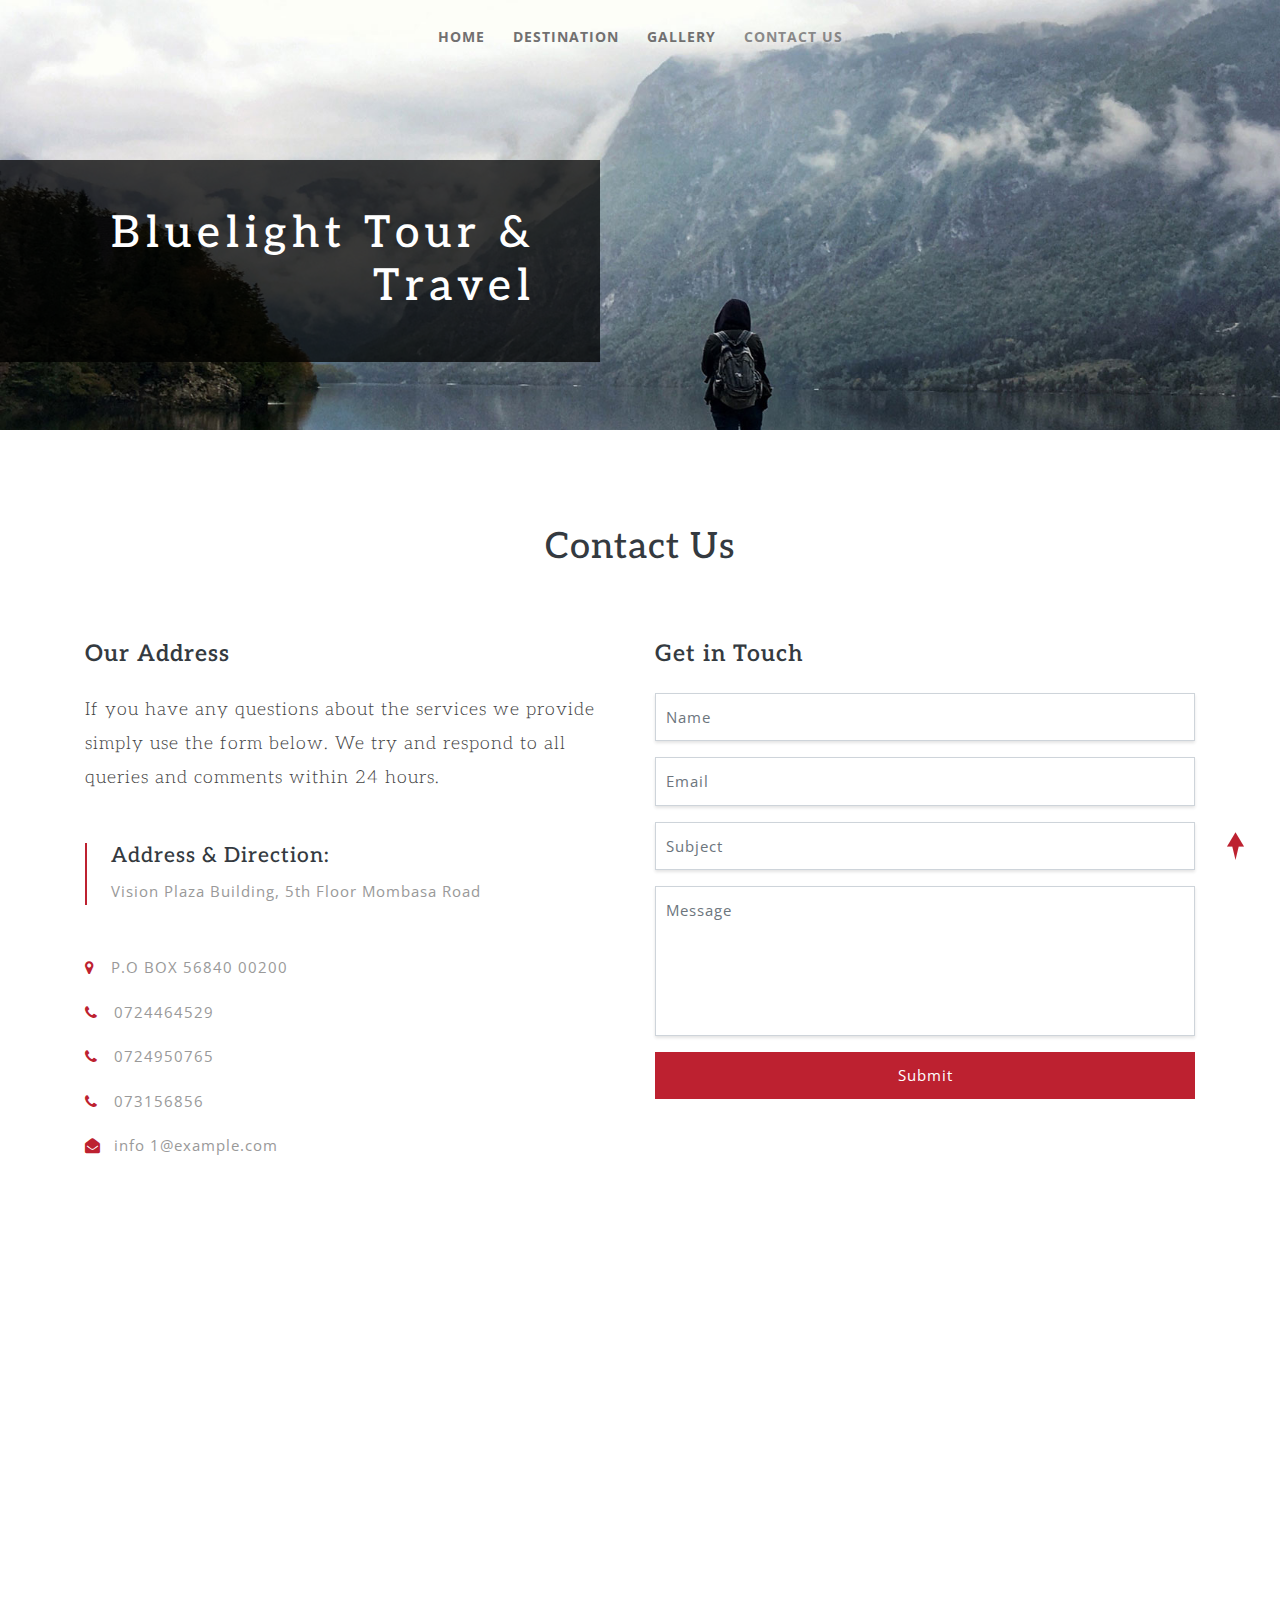
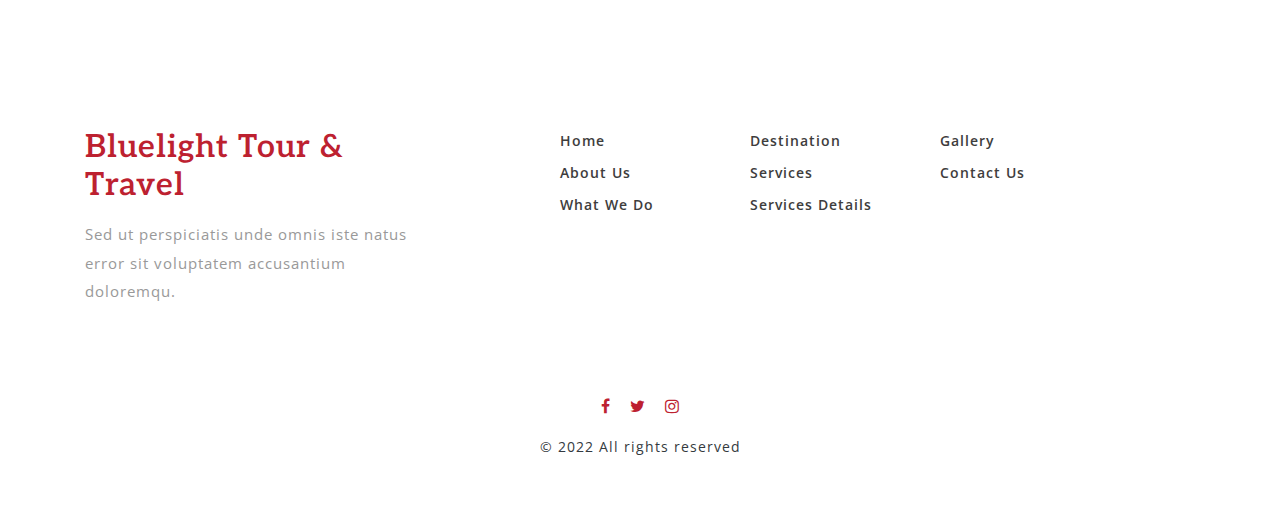
==== contact.html @ c39a5b87 "initial commit" ====
<!DOCTYPE html>
<html lang="zxx">
  <head>
    <title>Contact Us</title>
    <!-- Meta tag Keywords -->
    <meta name="viewport" content="width=device-width, initial-scale=1" />
    <meta charset="UTF-8" />
    <meta
      name="keywords"
      content="Wander Responsive web template, Bootstrap Web Templates, Flat Web Templates, Android Compatible web template, Smartphone Compatible web template, free webdesigns for Nokia, Samsung, LG, SonyEricsson, Motorola web design"
    />
    <script>
      addEventListener(
        "load",
        function () {
          setTimeout(hideURLbar, 0);
        },
        false
      );

      function hideURLbar() {
        window.scrollTo(0, 1);
      }
    </script>
    <!--// Meta tag Keywords -->

    <!-- Custom-Files -->
    <link rel="stylesheet" href="css/bootstrap.css" />
    <!-- Bootstrap-Core-CSS -->
    <link rel="stylesheet" href="css/style.css" type="text/css" media="all" />
    <!-- Style-CSS -->
    <link href="css/font-awesome.min.css" rel="stylesheet" />
    <!-- Font-Awesome-Icons-CSS -->
    <!-- //Custom-Files -->

    <!-- Web-Fonts -->
    <link
      href="//fonts.googleapis.com/css?family=Aleo:300,300i,400,400i,700,700i&amp;subset=latin-ext"
      rel="stylesheet"
    />
    <link
      href="//fonts.googleapis.com/css?family=Open+Sans:300,300i,400,400i,600,600i,700,700i,800,800i&amp;subset=cyrillic,cyrillic-ext,greek,greek-ext,latin-ext,vietnamese"
      rel="stylesheet"
    />
    <!-- //Web-Fonts -->
  </head>

  <body>
    <!-- home -->
    <div id="home">
      <!-- banner -->
      <div class="banner_w3lspvt-4">
        <!-- nav -->
        <div class="nav_w3ls pt-4 pb-3 text-center">
          <nav>
            <label for="drop" class="toggle">Menu</label>
            <input type="checkbox" id="drop" />
            <ul class="menu">
              <li><a href="index.html">Home</a></li>
              <li><a href="index.html">Destination</a></li>
              <li><a href="gallery.html">Gallery</a></li>
              <li><a href="contact.html" class="active">Contact Us</a></li>
            </ul>
          </nav>
        </div>
        <!-- //nav -->
        <div class="banner-text-2 text-right">
          <div class="banner-bot-2">
            <h1>
              <a href="index.html" class="logo text-wh editContent"
                >Bluelight Tour & Travel</a
              >
            </h1>
          </div>
        </div>
      </div>
      <!-- //banner -->
    </div>
    <!-- //home -->

    <!-- contact -->
    <div class="contact-w3l py-5">
      <div class="container py-xl-5 py-lg-3">
        <div class="text-center mb-sm-5 mb-4 pb-lg-4">
          <h3 class="tittle text-bl let">Contact Us</h3>
        </div>
        <div class="row">
          <div class="col-lg-6 contact-w3pvt-mobiits-w3layouts">
            <h4 class="contact-title text-bl mb-4">Our Address</h4>
            <h5 class="font-weight-light text-bl">
              If you have any questions about the services we provide simply use
              the form below. We try and respond to all queries and comments
              within 24 hours.
            </h5>
            <div class="midd-contact my-xl-5 my-4 pl-4 border-left">
              <h6 class="text-bl mb-2">Address & Direction:</h6>
              <p>Vision Plaza Building, 5th Floor Mombasa Road</p>
            </div>
            <p class="para-w3pvt-mobiits-w3layouts">
              <span class="fa fa-map-marker pr-3"></span>P.O BOX 56840 00200
            </p>
            <p class="para-w3pvt-mobiits-w3layouts my-sm-3 my-2">
              <span class="fa fa-phone pr-3"></span>0724464529
            </p>
            <p class="para-w3pvt-mobiits-w3layouts my-sm-3 my-2">
              <span class="fa fa-phone pr-3"></span>0724950765
            </p>
            <p class="para-w3pvt-mobiits-w3layouts my-sm-3 my-2">
              <span class="fa fa-phone pr-3"></span>073156856
            </p>
            <p class="para-w3pvt-mobiits-w3layouts">
              <span class="fa fa-envelope-open pr-2"></span>
              <a href="mailto:mail@example.com">info 1@example.com</a>
            </p>
          </div>
          <div class="col-lg-6 regstr-r-w3-w3pvt-mobiits mt-lg-0 mt-5">
            <h4 class="contact-title text-bl mb-4">Get in Touch</h4>
            <div class="form-bg-w3ls">
              <form action="#" method="post">
                <div class="form-group">
                  <input
                    type="text"
                    name="Name"
                    class="form-control"
                    placeholder="Name"
                    required=""
                  />
                </div>
                <div class="form-group">
                  <input
                    type="email"
                    name="Email"
                    class="form-control"
                    placeholder="Email"
                    required=""
                  />
                </div>
                <div class="form-group">
                  <input
                    type="text"
                    name="Subject"
                    class="form-control"
                    placeholder="Subject"
                    required=""
                  />
                </div>
                <div class="form-group">
                  <textarea
                    name="Message"
                    class="form-control"
                    placeholder="Message"
                    required=""
                  ></textarea>
                </div>
                <button type="submit" class="btn button-w3layouts">
                  Submit
                </button>
              </form>
            </div>
          </div>
        </div>
      </div>
    </div>
    <!-- //contact -->
    <!-- map -->
    <div class="map">
      <iframe
        src="https://www.google.com/maps/place/Vision+Plaza/@-1.2541625,36.807993,12z/data=!4m19!1m13!4m12!1m4!2m2!1d36.9433582!2d-1.176942!4e1!1m6!1m2!1s0x182f1194a5eb834f:0x6d44542ced54bca2!2svision+plaza+mombasa+road+iframe!2m2!1d36.8513467!2d-1.3253664!3m4!1s0x182f1194a5eb834f:0x6d44542ced54bca2!8m2!3d-1.3253664!4d36.8513467"
        allowfullscreen
      ></iframe>
    </div>
    <!-- //map -->

    <!-- footer -->
    <footer class="py-4">
      <div class="container py-xl-5 py-3">
        <div class="row">
          <div class="col-lg-4 col-sm-6 col-8 footer-grid">
            <h2 class="mb-3">
              <a class="logo-footer tm-clr let" href="index.html"
                >Bluelight Tour & Travel</a
              >
            </h2>
            <p>
              Sed ut perspiciatis unde omnis iste natus error sit voluptatem
              accusantium doloremqu.
            </p>
          </div>
          <div
            class="offset-lg-1 col-lg-2 col-sm-6 col-4 footer-grid mt-lg-0 mt-4"
          >
            <ul class="list-unstyled">
              <li>
                <a href="index.html">Home</a>
              </li>
              <li class="my-2">
                <a href="index.html">About Us</a>
              </li>
              <li>
                <a href="index.html">What We Do</a>
              </li>
            </ul>
          </div>
          <div class="col-lg-2 col-6 footer-grid mt-lg-0 mt-4">
            <ul class="list-unstyled">
              <li>
                <a href="index.html">Destination</a>
              </li>
              <li class="my-2">
                <a href="index.html">Services</a>
              </li>
              <li>
                <a href="single.html">Services Details</a>
              </li>
            </ul>
          </div>
          <div class="col-lg-2 col-6 footer-grid mt-lg-0 mt-4">
            <ul class="list-unstyled">
              <li>
                <a href="gallery.html">Gallery</a>
              </li>
              <li class="my-2">
                <a href="contact.html">Contact Us</a>
              </li>
            </ul>
          </div>
        </div>
      </div>
    </footer>
    <!-- //footer -->
    <!-- footer social icons -->
    <div class="social-icons-footer text-center my-3">
      <ul class="list-unstyled">
        <li>
          <a href="#">
            <span class="fa fa-facebook"></span>
          </a>
        </li>
        <li>
          <a href="#">
            <span class="fa fa-twitter"></span>
          </a>
        </li>
        <!-- <li>
          <a href="#">
            <span class="fa fa-google-plus"></span>
          </a>
        </li> -->
        <li>
          <a href="#">
            <span class="fa fa-instagram"></span>
          </a>
        </li>
      </ul>
    </div>
    <!-- //footer social icons -->
    <!-- copyright -->
    <div class="copy_right mb-5">
      <p class="text-center text-bl let">© 2022 All rights reserved</p>
    </div>
    <!-- //copyright -->

    <!-- move top icon -->
    <a href="#home" class="move-top text-center"></a>
    <!-- //move top icon -->
  </body>
</html>
---- css/style.css ----
/*--
Author: W3layouts
Author URL: http://w3layouts.com
License: Creative Commons Attribution 3.0 Unported
License URL: http://creativecommons.org/licenses/by/3.0/
--*/
/* Reset Code */
body {
  padding: 0;
  margin: 0;
  background: #fff;
  font-family: "Open Sans", sans-serif;
}

body a,
body button,
.btn {
  -webkit-transition: 0.5s all;
  -moz-transition: 0.5s all;
  -o-transition: 0.5s all;
  -ms-transition: 0.5s all;
  transition: 0.5s all;
  text-decoration: none;
}

body a:hover,
body button:hover,
.btn:hover {
  opacity: 0.8;
  text-decoration: none;
  -webkit-transition: 0.5s all;
  -moz-transition: 0.5s all;
  -o-transition: 0.5s all;
  -ms-transition: 0.5s all;
  transition: 0.5s all;
}

html {
  scroll-behavior: smooth;
}

body a:focus,
a:hover {
  text-decoration: none;
}

h1,
h2,
h3,
h4,
h5,
h6 {
  margin: 0;
  padding: 0;
  font-family: "Aleo", serif;
}

p {
  margin: 0;
  padding: 0;
  font-size: 15px;
  letter-spacing: 1px;
  line-height: 1.9;
  color: #999;
  font-family: "Open Sans", sans-serif;
}

ul,
ol {
  margin: 0;
  padding: 0;
}

a:focus,
a:hover {
  text-decoration: none;
  outline: none;
}

/* //Reset Code */

/* colors code */
.text-bl {
  color: #343a40;
}

.text-wh {
  color: #fff;
}

.text-li {
  color: #f8f9fa;
}

.let {
  letter-spacing: 1px;
}

.tm-clr {
  color: #bd2130;
}

.bg-li {
  background: #f3f3f3;
}

/* //colors code */

/* bottom-to-top */
a.move-top {
  width: 34px;
  height: 34px;
  background: url(../images/move-top.png) no-repeat;
  display: inline-block;
  position: fixed;
  bottom: 4%;
  right: 2%;
  z-index: 0;
}

/* //bottom-to-top */

/* navigation */
/* CSS Document */
.toggle-2,
.toggle,
[id^="drop"] {
  display: none;
}

/* Giving a background-color to the nav container. */
nav {
  margin: 0;
  padding: 0;
}

/* Since we'll have the "ul li" "float:left"
 * we need to add a clear after the container. */

nav:after {
  content: "";
  display: table;
  clear: both;
}

/* Removing padding, margin and "list-style" from the "ul",
 * and adding "position:reltive" */
nav ul {
  padding: 0;
  margin: 0;
  list-style: none;
  position: relative;
}

/* Positioning the navigation items inline */
nav ul li {
  margin: 0px;
  display: inline-block;
}

/* Styling the links */
nav a {
  color: #717070;
  font-size: 14px;
  letter-spacing: 1px;
  display: inline-block;
  margin: 0 12px;
  font-weight: 700;
  text-transform: uppercase;
}

nav a:hover {
  color: #717070;
  opacity: 0.8;
}

nav ul li ul li a:hover {
  color: #000;
  background: #f8f9fa;
  -webkit-transition: 0.5s all;
  -moz-transition: 0.5s all;
  -o-transition: 0.5s all;
  -ms-transition: 0.5s all;
  transition: 0.5s all;
}

/* Background color change on Hover */

.menu li a.active {
  opacity: 0.8;
}

/* Hide Dropdowns by Default
 * and giving it a position of absolute */
nav ul ul {
  display: none;
  position: absolute;
  top: 25px;
  background: #333;
  padding: 10px;
  -webkit-border-radius: 4px;
  -o-border-radius: 4px;
  -ms-border-radius: 4px;
  -moz-border-radius: 4px;
  border-radius: 4px;
  z-index: 9;
  left: 46%;
  /* has to be the same number as the "line-height" of "nav a" */
}

/* Display Dropdowns on Hover */
nav ul li:hover > ul {
  display: inherit;
}

/* Fisrt Tier Dropdown */
nav ul ul li {
  width: 170px;
  float: none;
  display: list-item;
  position: relative;
  -webkit-border-radius: 4px;
  -o-border-radius: 4px;
  -ms-border-radius: 4px;
  -moz-border-radius: 4px;
  border-radius: 4px;
  -webkit-transition: 0.5s all;
  -moz-transition: 0.5s all;
  -o-transition: 0.5s all;
  -ms-transition: 0.5s all;
  transition: 0.5s all;
}

nav ul ul li:nth-child(4) {
  margin-bottom: 5px;
}

nav ul ul li a {
  color: #fff;
  padding: 4px 10px;
  display: block;
  font-size: 12px;
  margin: 0;
  margin-bottom: 10px;
}

/* Second, Third and more Tiers	
 * We move the 2nd and 3rd etc tier dropdowns to the left
 * by the amount of the width of the first tier.
*/
nav ul ul ul li {
  position: relative;
  top: -60px;
  /* has to be the same number as the "width" of "nav ul ul li" */
  left: 170px;
}

/* Change ' +' in order to change the Dropdown symbol */
li > a:only-child:after {
  content: "";
}

/* Media Queries
--------------------------------------------- */
@media (max-width: 991px) {
  nav a {
    font-size: 14px;
  }
}

@media all and (max-width: 736px) {
  nav {
    margin: 0;
  }

  /* Hide the navigation menu by default */
  /* Also hide the  */
  .toggle + a,
  .menu {
    display: none;
  }

  /* Stylinf the toggle lable */
  .toggle {
    display: block;
    padding: 8px 14px;
    font-size: 15px;
    text-decoration: none;
    border: none;
    background-color: #fff;
    color: #000;
    -webkit-border-radius: 4px;
    -o-border-radius: 4px;
    -ms-border-radius: 4px;
    -moz-border-radius: 4px;
    border-radius: 4px;
    letter-spacing: 1px;
    cursor: pointer;
    -webkit-transition: 0.5s all;
    -moz-transition: 0.5s all;
    -o-transition: 0.5s all;
    -ms-transition: 0.5s all;
    transition: 0.5s all;
    max-width: 80px;
    margin: 0 auto 1em;
  }

  .menu .toggle {
    float: none;
    text-align: center;
    margin: auto;
    max-width: 120px;
    padding: 5px;
    font-weight: normal;
    font-size: 14px;
    letter-spacing: 1px;
    text-transform: uppercase;
    font-weight: 700;
  }

  /* Display Dropdown when clicked on Parent Lable */
  [id^="drop"]:checked + ul {
    display: block;
    background: #fff;
    padding: 15px 0;
    text-align: center;
    width: 100%;
  }

  /* Change menu item's width to 100% */
  nav ul li {
    width: 100%;
    padding: 5px 0;
  }

  nav ul ul .toggle,
  nav ul ul a {
    padding: 0 40px;
  }

  nav ul ul ul a {
    padding: 0 80px;
  }

  nav a:hover,
  nav ul ul ul a {
    background-color: transparent;
  }

  nav ul li ul li .toggle,
  nav ul ul a,
  nav ul ul ul a {
    padding: 14px 20px;
    color: #fff;
    font-size: 17px;
  }

  /* 
    nav ul li ul li .toggle,
    nav ul ul a {
        background-color: #212121;
    } */

  /* Hide Dropdowns by Default */
  nav ul ul {
    float: none;
    position: static;
    color: #fff;
    /* has to be the same number as the "line-height" of "nav a" */
  }

  /* Hide menus on hover */
  nav ul ul li:hover > ul,
  nav ul li:hover > ul {
    display: none;
  }

  /* Fisrt Tier Dropdown */
  nav ul ul li {
    display: block;
    width: 100%;
    padding: 0;
  }

  nav ul ul ul li {
    position: static;
    /* has to be the same number as the "width" of "nav ul ul li" */
  }

  nav a {
    color: #000;
    font-size: 14px;
    padding: 0;
    margin: 0;
  }

  nav ul ul li a {
    color: #000;
  }

  nav ul ul li a {
    font-size: 13px;
    text-align: center;
  }
}

@media all and (max-width: 440px) {
  .toggle {
    padding: 7px 12px;
    font-size: 14px;
  }
}

@media all and (max-width: 375px) {
  nav a,
  .menu .toggle {
    font-size: 13px;
  }
}

/* //navigation */

/* banner */
.banner_w3lspvt {
  background: url(../images/bkgrnd.jpg) no-repeat center;
  -webkit-background-size: cover;
  -moz-background-size: cover;
  -o-background-size: cover;
  -ms-background-size: cover;
  background-size: cover;
  min-height: 850px;
  position: relative;
  z-index: 1;
}

.banner-text {
  padding: 10em 0 1em;
}

.banner-bot {
  background: rgba(0, 0, 0, 0.75);
  padding: 3em 4em;
  max-width: 600px;
}

.banner-bot p {
  border-color: rgba(255, 255, 255, 0.39) !important;
}

a.logo {
  font-size: 48px;
  letter-spacing: 6px;
}

.banner-text.text-center p {
  font-size: 16px;
  font-weight: 100;
}

/* social icons */
.social-icons ul li {
  display: inline-block;
}

.social-icons ul li a span {
  color: #eee;
  margin: 0 10px;
  font-size: 15px;
}

/* //social icons */
.button-style {
  padding: 14px 34px;
  color: #fff;
  font-size: 14px;
  text-transform: uppercase;
  letter-spacing: 3px;
  -webkit-border-radius: 10px;
  -o-border-radius: 10px;
  -ms-border-radius: 10px;
  -moz-border-radius: 10px;
  border-radius: 10px;
  border-color: rgba(238, 238, 238, 0.23);
  margin-top: 3em;
}

.button-style:hover,
a.logo:hover {
  color: #fff;
}

/* //banner */

/* places */
.title-bg {
  background: url(../images/hm.jpg) no-repeat center fixed;
  -webkit-background-size: cover;
  -moz-background-size: cover;
  -o-background-size: cover;
  -ms-background-size: cover;
  background-size: cover;
}

h3.tittle {
  font-size: 36px;
}

.title-bg p {
  max-width: 700px;
  font-size: 13px;
}

.grids-tem-one {
  border: 1px solid #bbbaba;
  padding: 20px;
}

/* //places */

/* middle section */
.w3ls-middle {
  background: url(../images/bg1.jpg) no-repeat top;
  background-size: cover;
  -webkit-background-size: cover;
  -moz-background-size: cover;
  -o-background-size: cover;
  -ms-background-size: cover;
}

h3.w3pvt-web-title {
  font-weight: bold;
  font-size: 46px;
  color: #fff;
  letter-spacing: 2px;
}

span.w3-line {
  font-size: 35px;
  color: rgba(255, 255, 255, 0.35);
  font-weight: 800;
  letter-spacing: 2px;
}

p.text-botm-mid {
  color: #e0dfdf;
  max-width: 800px;
  margin: 0 auto;
}

.button-style-2 {
  padding: 14px 24px;
  border: none;
  color: #332929;
  font-size: 14px;
  text-transform: uppercase;
  letter-spacing: 1px;
  background: #fff;
  font-weight: 600;
  -webkit-border-radius: 4px;
  -o-border-radius: 4px;
  -ms-border-radius: 4px;
  -moz-border-radius: 4px;
  border-radius: 4px;
}

.button-style-2:hover {
  -webkit-transform: translateY(10px);
  -ms-transform: translateY(10px);
  -o-transform: translateY(10px);
  -ms-transform: translateY(10px);
  transform: translateY(10px);
}

/* //middle section */

/* footer */
a.logo-footer {
  font-size: 32px;
  font-weight: 600;
}

a.logo-footer:hover {
  color: #bd2130;
}

.footer-grid ul li a {
  color: #3e3d3d;
  font-size: 14px;
  letter-spacing: 1px;
  font-weight: 600;
}

.footer-grid ul li a:hover {
  letter-spacing: 2px;
}

/* social icons */
.social-icons-footer ul li {
  display: inline-block;
}

.social-icons-footer ul li a span {
  color: #bd2130;
  margin: 0 8px;
  font-size: 16px;
}

/* //social icons */
/* //footer */

/* copyright */
.copy_right p a {
  color: #bd2130;
  font-weight: bold;
  letter-spacing: 2px;
}

.copy_right p {
  font-size: 14px;
}

/* //copyright */

/* about */
.about h3 {
  font-size: 26px;
  font-weight: 600;
}

a.button-style-3 {
  border: 1px solid rgba(51, 51, 51, 0.3);
  -webkit-border-radius: 0px;
  -o-border-radius: 0px;
  -ms-border-radius: 0px;
  -moz-border-radius: 0px;
  border-radius: 0px;
  padding: 13px 22px;
  color: #333;
  font-size: 13px;
  letter-spacing: 1px;
  font-weight: 600;
  margin-top: 3em;
}

/* //about */

/* what */
.welcome-grid h4 {
  font-size: 23px;
  color: #424141;
  letter-spacing: 1px;
  text-transform: capitalize;
}

.welcome-grid span {
  color: #bd2130;
  font-size: 34px;
}

/* //what */

/* blog */
.news-grids h4 {
  font-size: 23px;
  color: #bd2130;
  letter-spacing: 1px;
}

.button-style-4 {
  padding: 12px 40px;
  color: #fff;
  font-weight: 700;
  letter-spacing: 3px;
  font-size: 14px;
  background: #bd2130;
  border: none;
  text-transform: uppercase;
  -webkit-border-radius: 4px;
  -o-border-radius: 4px;
  -ms-border-radius: 4px;
  -moz-border-radius: 4px;
  border-radius: 4px;
}

.button-style-4:hover {
  color: #fff;
}

.newsgrid img {
  border: solid #f1f1f1;
  border-width: 10px;
  -webkit-box-shadow: 0 20px 70px -20px rgba(0, 0, 0, 0.34);
  -moz-box-shadow: 0 20px 70px -20px rgba(0, 0, 0, 0.34);
  box-shadow: 0 20px 70px -20px rgba(0, 0, 0, 0.34);
}

/* //blog */

/* blog details */
.banner_w3lspvt-2 {
  background: url(../images/gh.jpg) no-repeat top;
  -webkit-background-size: cover;
  -moz-background-size: cover;
  -o-background-size: cover;
  -ms-background-size: cover;
  background-size: cover;
  min-height: 600px;
}

.banner-text-2 {
  padding: 10em 0 1em;
}

.banner-bot-2 {
  background: rgba(0, 0, 0, 0.75);
  padding: 3em 4em;
  max-width: 600px;
}

/* //blog details */

/* gallery */
.banner_w3lspvt-3 {
  background: url(../images/nrb.jpg) no-repeat top;
  -webkit-background-size: cover;
  -moz-background-size: cover;
  -o-background-size: cover;
  -ms-background-size: cover;
  background-size: cover;
  min-height: 850px;
}

.gal-img img {
  -webkit-transition: 0.5s all;
  -moz-transition: 0.5s all;
  -o-transition: 0.5s all;
  -ms-transition: 0.5s all;
  transition: 0.5s all;
  padding: 10px;
}

.gal-img:hover.gal-img img {
  -webkit-box-shadow: 0 20px 40px -10px rgba(0, 0, 0, 0.3);
  -moz-box-shadow: 0 20px 40px -10px rgba(0, 0, 0, 0.3);
  box-shadow: 0 20px 40px -10px rgba(0, 0, 0, 0.3);
}

/* popup */
.pop-overlay {
  position: fixed;
  top: 0px;
  bottom: 0;
  left: 0;
  right: 0;
  background: rgba(0, 0, 0, 0.7);
  transition: opacity 0ms;
  visibility: hidden;
  opacity: 0;
  z-index: 999;
}

.pop-overlay:target {
  visibility: visible;
  opacity: 1;
}

.popup {
  background: #fff;
  -webkit-border-radius: 4px;
  -o-border-radius: 4px;
  -ms-border-radius: 4px;
  -moz-border-radius: 4px;
  border-radius: 4px;
  max-width: 550px;
  position: relative;
  margin: 8em auto;
  padding: 3em 2em 2em;
}

.popup .close {
  position: absolute;
  top: 5px;
  right: 15px;
  transition: all 200ms;
  font-size: 30px;
  font-weight: bold;
  text-decoration: none;
  color: #000;
}

.popup .close:hover {
  color: #f0546a;
}

/* //popup */
/* //gallery */

/* contact */
.banner_w3lspvt-4 {
  background: url(../images/b5.jpg) no-repeat top;
  -webkit-background-size: cover;
  -moz-background-size: cover;
  -o-background-size: cover;
  -ms-background-size: cover;
  background-size: cover;
  min-height: 600px;
}

.contact-w3pvt-mobiits-w3layouts h5 {
  color: #424242;
  font-size: 18px;
  letter-spacing: 1px;
  line-height: 1.9;
}

.midd-contact h6 {
  font-size: 21px;
  letter-spacing: 1px;
}

.midd-contact {
  border-left: 2px solid #bd2130 !important;
}

p.para-w3pvt-mobiits-w3layouts span {
  color: #bd2130;
}

p.para-w3pvt-mobiits-w3layouts a {
  color: #999;
}

p.para-w3pvt-mobiits-w3layouts a:hover,
.w3l-footer ul li a:hover,
p.copy-right-grids a:hover {
  color: #000;
}

h4.contact-title {
  letter-spacing: 1px;
  font-size: 23px;
  font-weight: 600;
}

.map iframe {
  outline: none;
  border: none;
  width: 100%;
  height: 400px;
  display: block;
}

.form-bg-w3ls input[type="text"],
.form-bg-w3ls input[type="email"],
.form-control,
.form-bg-w3ls textarea {
  padding: 12px 10px;
  -webkit-border-radius: 0;
  -o-border-radius: 0;
  -ms-border-radius: 0;
  -moz-border-radius: 0;
  border-radius: 0;
  letter-spacing: 1px;
  font-size: 15px;
  outline: none;
  -webkit-box-shadow: 0px 2px 3px 0px rgba(0, 0, 0, 0.11);
  -moz-box-shadow: 0px 2px 3px 0px rgba(0, 0, 0, 0.11);
  box-shadow: 0px 2px 3px 0px rgba(0, 0, 0, 0.11);
}

.form-bg-w3ls textarea {
  resize: none;
  height: 10em;
}

.form-bg-w3ls button {
  background: #bd2130;
  color: #fff;
  font-size: 15px;
  width: 100%;
  outline: none;
  border: none;
  letter-spacing: 1px;
  cursor: pointer;
  padding: 12px 0;
  -webkit-border-radius: 0px;
  -o-border-radius: 0px;
  -ms-border-radius: 0px;
  -moz-border-radius: 0px;
  border-radius: 0px;
}

/* //contact */

/* responsive */

@media (max-width: 1680px) {
}

@media (max-width: 1600px) {
}

@media (max-width: 1440px) {
  .banner_w3lspvt-2,
  .banner_w3lspvt-3,
  .banner_w3lspvt-4 {
    min-height: 430px;
  }

  .banner-text-2 {
    padding: 6em 0 1em;
  }
}

@media (max-width: 1366px) {
  a.logo {
    font-size: 44px;
  }

  .banner_w3lspvt {
    min-height: 790px;
  }

  .banner-text {
    padding: 7em 0 1em;
  }

  span.w3-line {
    font-size: 32px;
  }
}

@media (max-width: 1280px) {
  .button-style-4 {
    padding: 12px 30px;
    letter-spacing: 2px;
    font-size: 13px;
  }
}

@media (max-width: 1080px) {
  a.logo {
    font-size: 42px;
    letter-spacing: 4px;
  }

  .banner-bot p {
    font-size: 13px;
  }

  .banner_w3lspvt {
    min-height: 700px;
  }

  .banner-text {
    padding: 6em 0 1em;
  }

  .about h3 {
    font-size: 23px;
  }

  .banner-bot-2 {
    padding: 2em 4em;
  }

  .banner_w3lspvt-2,
  .banner_w3lspvt-3,
  .banner_w3lspvt-4 {
    min-height: 370px;
  }

  .banner-text-2 {
    padding: 5em 0 1em;
  }

  .map iframe {
    height: 340px;
  }

  .contact-w3pvt-mobiits-w3layouts h5 {
    font-size: 16px;
  }
}

@media (max-width: 1050px) {
}

@media (max-width: 1024px) {
  .right-cont h4 {
    font-size: 22px;
  }

  p {
    font-size: 14px;
  }

  h3.w3pvt-web-title {
    font-size: 38px;
  }
}

@media (max-width: 991px) {
  h3.tittle {
    font-size: 32px;
  }

  .right-cont {
    margin-top: 2em;
  }

  .welcome-grid h4 {
    font-size: 22px;
  }
}

@media (max-width: 900px) {
  a.logo {
    font-size: 40px;
  }

  .banner_w3lspvt {
    min-height: 650px;
  }

  .banner-text {
    padding: 5em 0 1em;
  }
}

@media (max-width: 800px) {
}

@media (max-width: 768px) {
}

@media (max-width: 736px) {
  a.logo {
    font-size: 38px;
    letter-spacing: 2px;
  }

  .banner-bot {
    padding: 2em 4em;
  }

  .banner-text {
    padding: 3em 0 1em;
  }

  .button-style {
    padding: 14px 30px;
    font-size: 13px;
  }

  .banner_w3lspvt {
    min-height: 600px;
  }

  .right-cont {
    margin-top: 0em;
  }

  .title-bg p {
    font-size: 12px;
    padding: 0 2em;
  }

  h3.tittle {
    font-size: 30px;
  }

  .banner_w3lspvt-2,
  .banner_w3lspvt-3,
  .banner_w3lspvt-4 {
    min-height: 300px;
  }

  .banner-text-2 {
    padding: 2em 0 1em;
  }

  .popup {
    margin: 6em auto;
  }
}

@media (max-width: 667px) {
  h3.w3pvt-web-title {
    font-size: 34px;
  }

  span.w3-line {
    font-size: 28px;
  }
}

@media (max-width: 640px) {
  .banner-text-2 {
    margin-right: 4em;
  }
}

@media (max-width: 600px) {
  .banner-bot {
    padding: 2em;
    margin-right: 3em;
  }

  .popup {
    margin: 6em 1em;
  }
}

@media (max-width: 568px) {
  a.logo-footer {
    font-size: 30px;
  }

  .map iframe {
    height: 300px;
  }
}

@media (max-width: 480px) {
  .banner_w3lspvt {
    min-height: 560px;
  }

  a.logo {
    font-size: 36px;
  }

  .banner-bot p {
    font-size: 12px;
  }

  .banner-text {
    padding: 2em 0 1em;
  }

  p {
    font-size: 13px;
  }

  .banner-bot-2 {
    padding: 2em 2em;
  }
}

@media (max-width: 440px) {
  .right-cont h4 {
    font-size: 20px;
    margin-bottom: 0.5em !important;
  }

  .button-style-2 {
    font-size: 13px;
  }
}

@media (max-width: 414px) {
  nav a,
  .menu .toggle {
    font-size: 13px;
  }

  .about h3 {
    font-size: 22px;
  }

  .right-cont {
    padding: 0;
  }

  h3.w3pvt-web-title {
    font-size: 30px;
  }

  span.w3-line {
    font-size: 26px;
  }

  a.logo-footer {
    font-size: 28px;
  }
}

@media (max-width: 384px) {
  .banner-bot {
    padding: 1.5em 1em;
    margin-right: 1em;
  }

  .right-cont h4 {
    font-size: 18px;
  }

  h3.tittle {
    font-size: 28px;
  }

  .title-bg p {
    font-size: 11px;
  }

  .footer-grid ul li a {
    font-size: 13px;
  }

  .copy_right p {
    font-size: 13px;
  }

  h4.contact-title {
    font-size: 21px;
  }

  .contact-w3pvt-mobiits-w3layouts h5 {
    font-size: 15px;
  }
}

@media (max-width: 375px) {
}

@media (max-width: 320px) {
  a.logo {
    font-size: 32px;
  }

  .banner-bot p {
    font-size: 11px;
    margin-top: 0.5em !important;
  }

  .button-style {
    padding: 13px 22px;
    font-size: 12px;
  }

  .banner_w3lspvt {
    min-height: 510px;
  }

  h3.tittle {
    font-size: 26px;
  }

  .title-bg p {
    font-size: 10px;
    padding: 0 1em;
  }

  .grids-img-left {
    -webkit-box-flex: 0;
    -ms-flex: 0 0 100%;
    flex: 0 0 100%;
    max-width: 100%;
    text-align: center;
  }

  .right-cont {
    -webkit-box-flex: 0;
    -ms-flex: 0 0 100%;
    flex: 0 0 100%;
    max-width: 100%;
    padding: 0 1em;
    margin-top: 1.5em;
  }

  span.w3-line {
    font-size: 24px;
  }

  h3.w3pvt-web-title {
    font-size: 24px;
  }

  .button-style-2 {
    font-size: 13px;
    padding: 13px 20px;
  }

  a.logo-footer {
    font-size: 26px;
  }

  .social-icons-footer ul li a span {
    font-size: 15px;
  }

  .footer-grid {
    -webkit-box-flex: 0;
    -ms-flex: 0 0 100%;
    flex: 0 0 100%;
    max-width: 100%;
  }

  .banner-bot-2 {
    padding: 1.5em 2em;
  }

  .banner_w3lspvt-2,
  .banner_w3lspvt-3,
  .banner_w3lspvt-4 {
    min-height: 260px;
  }

  .popup {
    padding: 2.5em 1em 1em;
  }

  .form-bg-w3ls input[type="text"],
  .form-bg-w3ls input[type="email"],
  .form-control,
  .form-bg-w3ls textarea {
    font-size: 13px;
  }
}

/* //responsive */
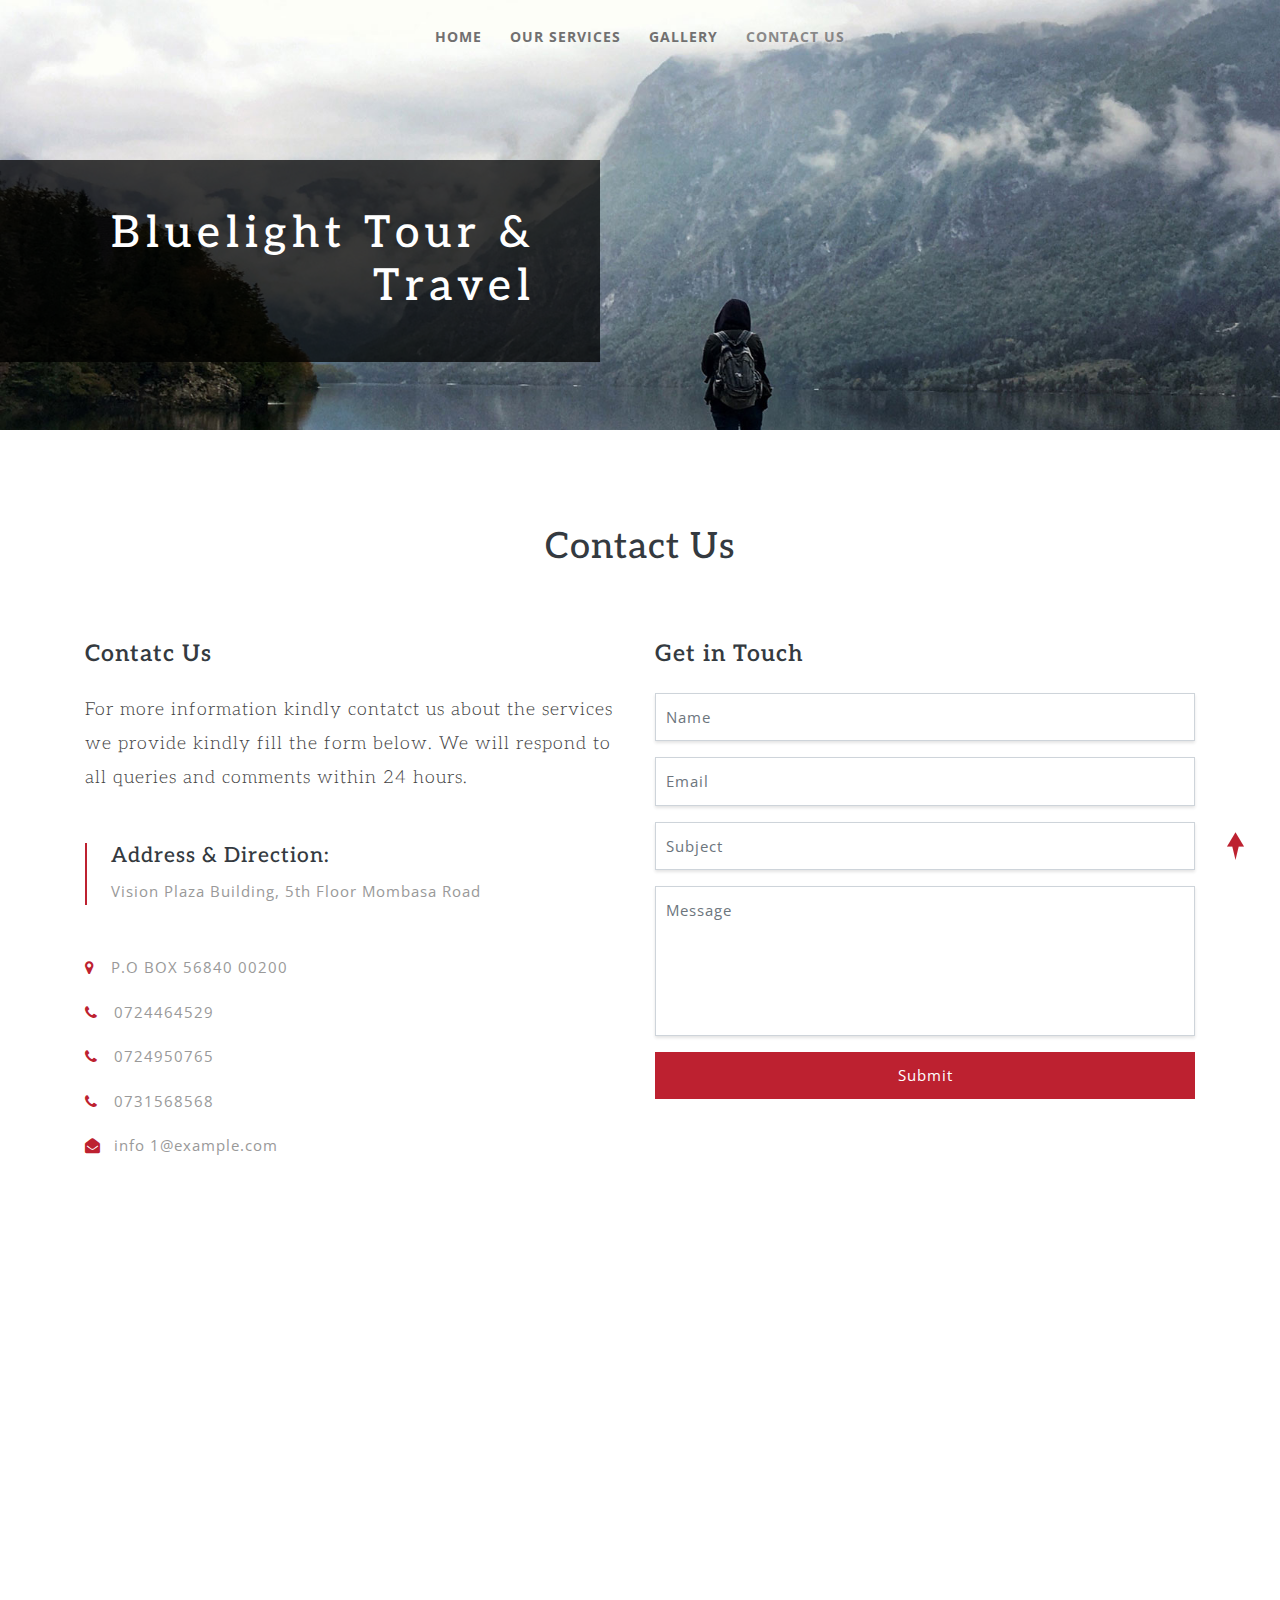
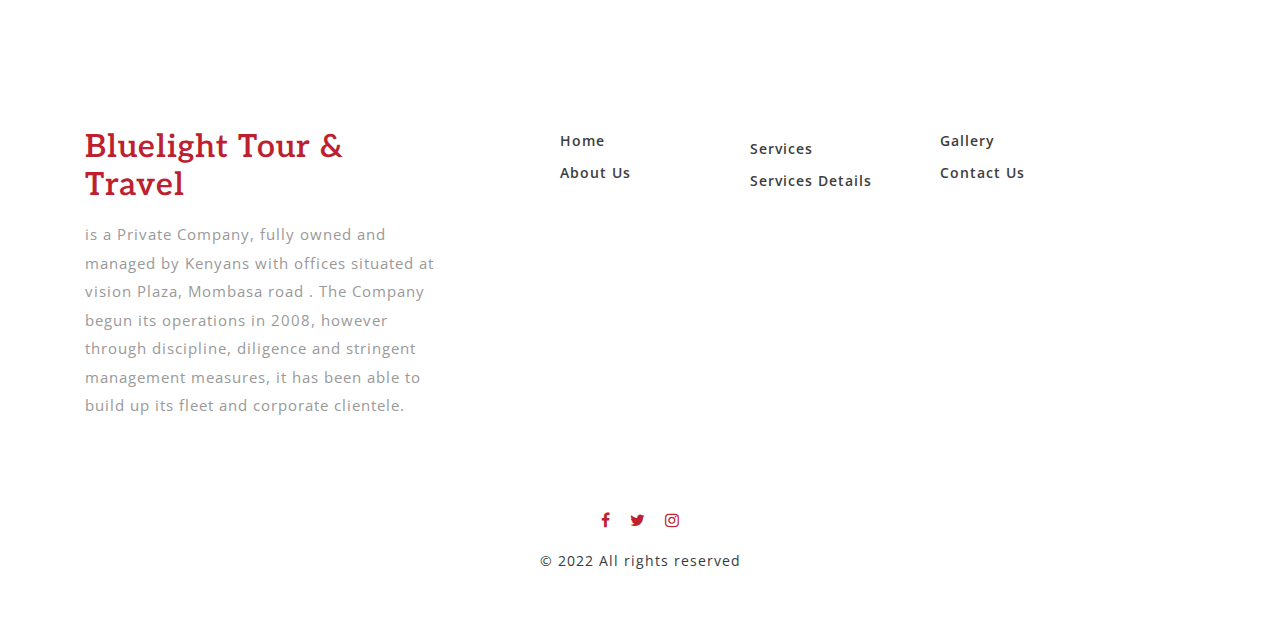
==== commit d48f7de5: "updated the ui" ====
--- a/contact.html
+++ b/contact.html
@@ -57,7 +57,7 @@
             <input type="checkbox" id="drop" />
             <ul class="menu">
               <li><a href="index.html">Home</a></li>
-              <li><a href="index.html">Destination</a></li>
+              <li><a href="index.html">Our Services</a></li>
               <li><a href="gallery.html">Gallery</a></li>
               <li><a href="contact.html" class="active">Contact Us</a></li>
             </ul>
@@ -86,11 +86,11 @@
         </div>
         <div class="row">
           <div class="col-lg-6 contact-w3pvt-mobiits-w3layouts">
-            <h4 class="contact-title text-bl mb-4">Our Address</h4>
+            <h4 class="contact-title text-bl mb-4">Contatc Us</h4>
             <h5 class="font-weight-light text-bl">
-              If you have any questions about the services we provide simply use
-              the form below. We try and respond to all queries and comments
-              within 24 hours.
+              For more information kindly contatct us about the services we
+              provide kindly fill the form below. We will respond to all queries
+              and comments within 24 hours.
             </h5>
             <div class="midd-contact my-xl-5 my-4 pl-4 border-left">
               <h6 class="text-bl mb-2">Address & Direction:</h6>
@@ -106,7 +106,7 @@
               <span class="fa fa-phone pr-3"></span>0724950765
             </p>
             <p class="para-w3pvt-mobiits-w3layouts my-sm-3 my-2">
-              <span class="fa fa-phone pr-3"></span>073156856
+              <span class="fa fa-phone pr-3"></span>0731568568
             </p>
             <p class="para-w3pvt-mobiits-w3layouts">
               <span class="fa fa-envelope-open pr-2"></span>
@@ -182,8 +182,11 @@
               >
             </h2>
             <p>
-              Sed ut perspiciatis unde omnis iste natus error sit voluptatem
-              accusantium doloremqu.
+              is a Private Company, fully owned and managed by Kenyans with
+              offices situated at vision Plaza, Mombasa road . The Company begun
+              its operations in 2008, however through discipline, diligence and
+              stringent management measures, it has been able to build up its
+              fleet and corporate clientele.
             </p>
           </div>
           <div
@@ -196,16 +199,10 @@
               <li class="my-2">
                 <a href="index.html">About Us</a>
               </li>
-              <li>
-                <a href="index.html">What We Do</a>
-              </li>
             </ul>
           </div>
           <div class="col-lg-2 col-6 footer-grid mt-lg-0 mt-4">
             <ul class="list-unstyled">
-              <li>
-                <a href="index.html">Destination</a>
-              </li>
               <li class="my-2">
                 <a href="index.html">Services</a>
               </li>
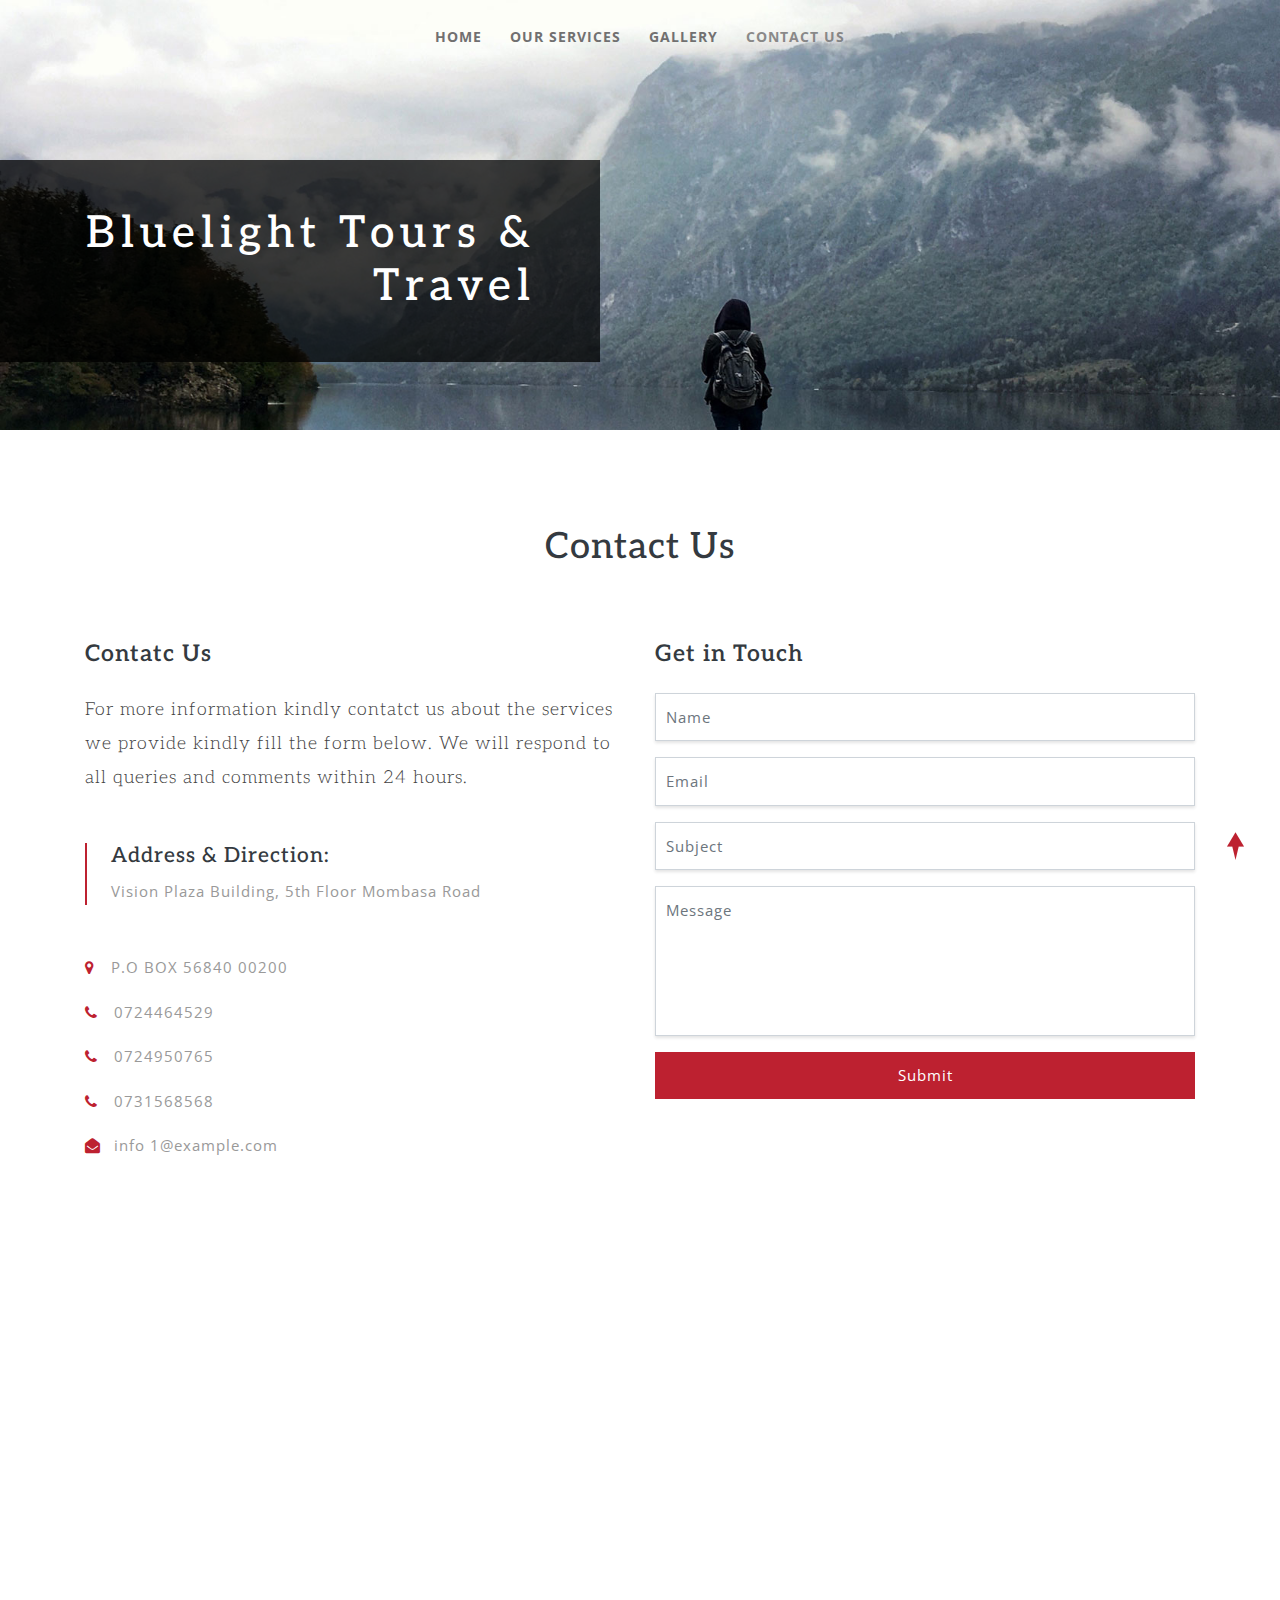
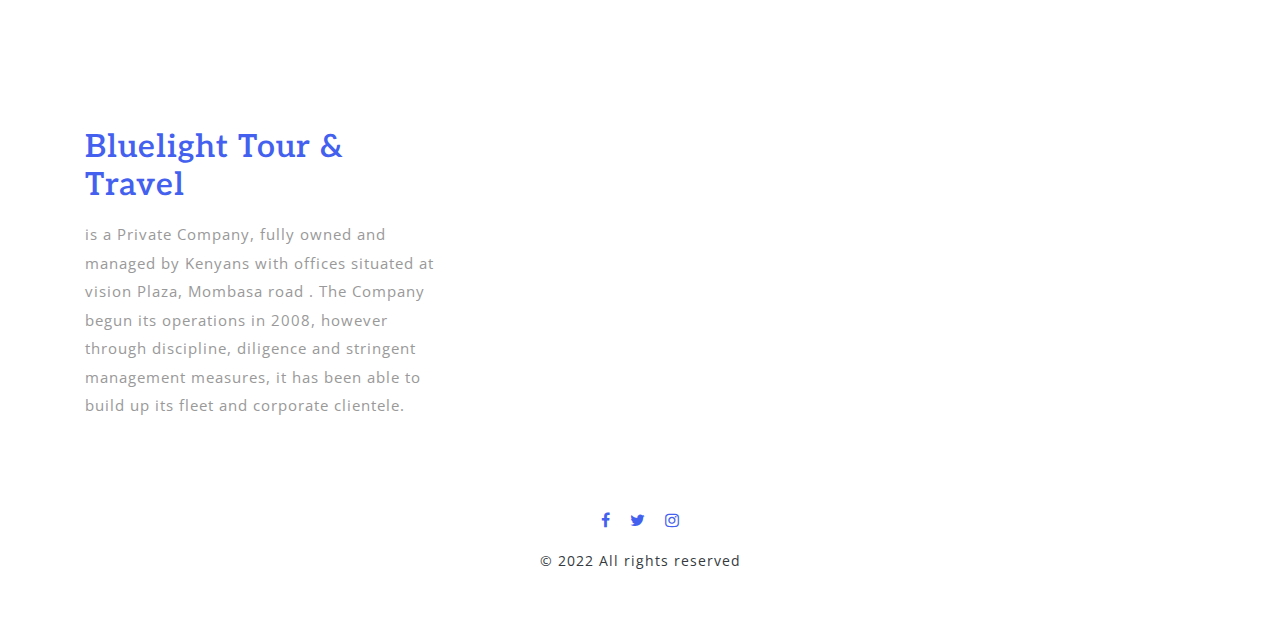
==== commit 56f04e2c: "add s in all the pages" ====
--- a/contact.html
+++ b/contact.html
@@ -68,7 +68,7 @@
           <div class="banner-bot-2">
             <h1>
               <a href="index.html" class="logo text-wh editContent"
-                >Bluelight Tour & Travel</a
+                >Bluelight Tours & Travel</a
               >
             </h1>
           </div>
@@ -189,7 +189,7 @@
               fleet and corporate clientele.
             </p>
           </div>
-          <div
+          <!-- <div
             class="offset-lg-1 col-lg-2 col-sm-6 col-4 footer-grid mt-lg-0 mt-4"
           >
             <ul class="list-unstyled">
@@ -200,8 +200,8 @@
                 <a href="index.html">About Us</a>
               </li>
             </ul>
-          </div>
-          <div class="col-lg-2 col-6 footer-grid mt-lg-0 mt-4">
+          </div> -->
+          <!-- <div class="col-lg-2 col-6 footer-grid mt-lg-0 mt-4">
             <ul class="list-unstyled">
               <li class="my-2">
                 <a href="index.html">Services</a>
@@ -210,8 +210,8 @@
                 <a href="single.html">Services Details</a>
               </li>
             </ul>
-          </div>
-          <div class="col-lg-2 col-6 footer-grid mt-lg-0 mt-4">
+          </div> -->
+          <!-- <div class="col-lg-2 col-6 footer-grid mt-lg-0 mt-4">
             <ul class="list-unstyled">
               <li>
                 <a href="gallery.html">Gallery</a>
@@ -220,7 +220,7 @@
                 <a href="contact.html">Contact Us</a>
               </li>
             </ul>
-          </div>
+          </div> -->
         </div>
       </div>
     </footer>
--- a/css/style.css
+++ b/css/style.css
@@ -97,7 +97,7 @@
 }
 
 .tm-clr {
-  color: #bd2130;
+  color: #4361ee;
 }
 
 .bg-li {
@@ -600,7 +600,7 @@
 }
 
 .social-icons-footer ul li a span {
-  color: #bd2130;
+  color: #4361ee;
   margin: 0 8px;
   font-size: 16px;
 }
@@ -662,7 +662,7 @@
 /* blog */
 .news-grids h4 {
   font-size: 23px;
-  color: #bd2130;
+  color: #560bad;
   letter-spacing: 1px;
 }
 
@@ -672,7 +672,7 @@
   font-weight: 700;
   letter-spacing: 3px;
   font-size: 14px;
-  background: #bd2130;
+  background: #4361ee;
   border: none;
   text-transform: uppercase;
   -webkit-border-radius: 4px;
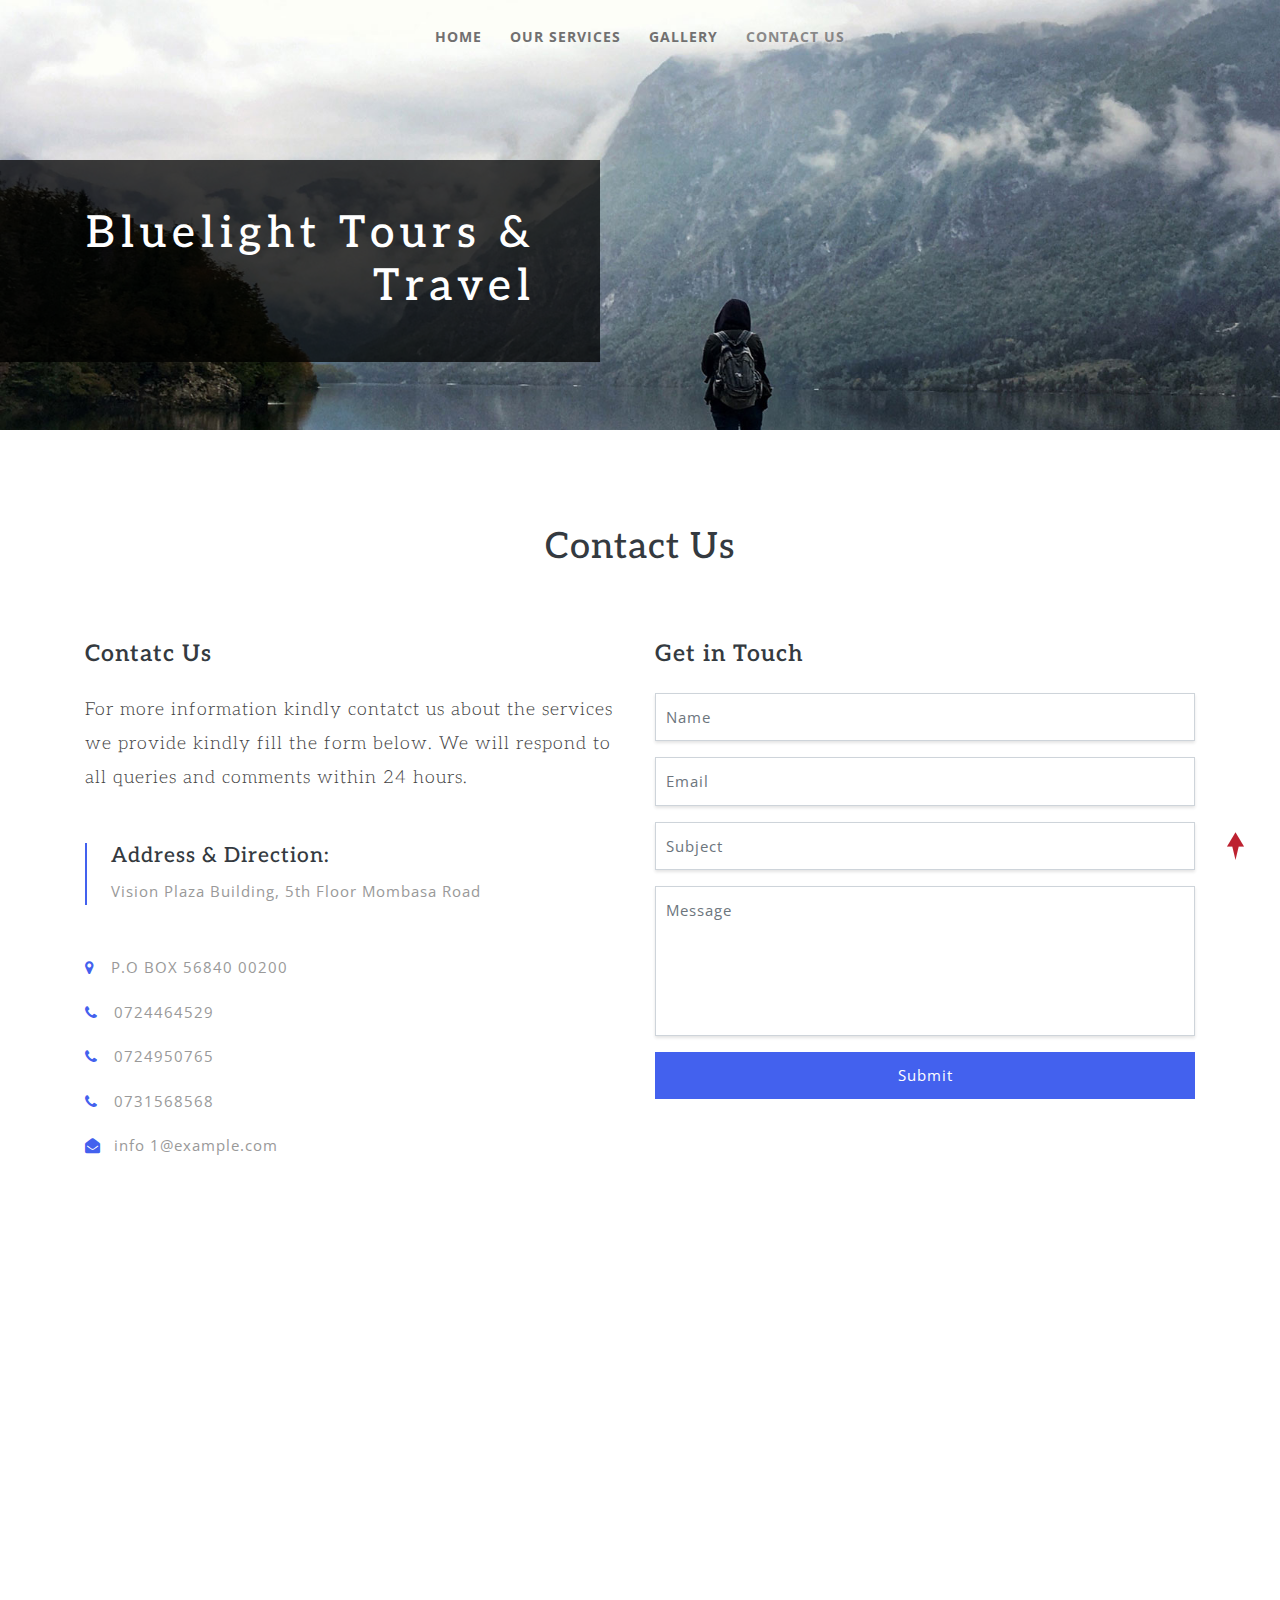
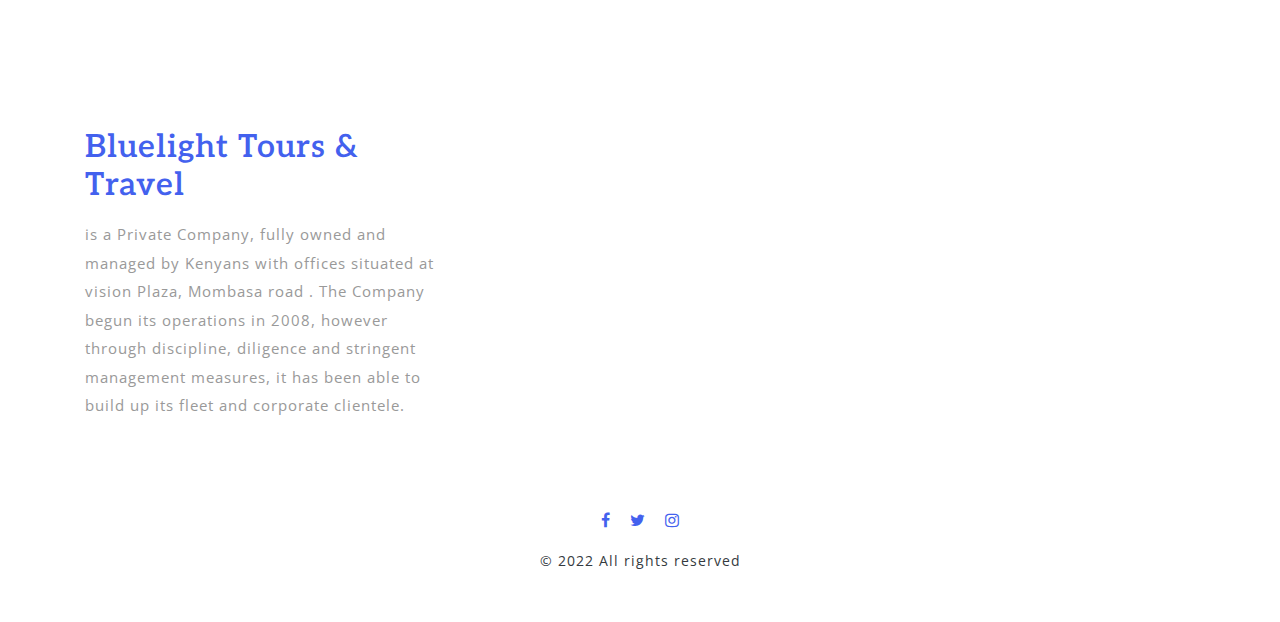
==== commit d7cf9e08: "fix pages" ====
--- a/contact.html
+++ b/contact.html
@@ -178,7 +178,7 @@
           <div class="col-lg-4 col-sm-6 col-8 footer-grid">
             <h2 class="mb-3">
               <a class="logo-footer tm-clr let" href="index.html"
-                >Bluelight Tour & Travel</a
+                >Bluelight Tours & Travel</a
               >
             </h2>
             <p>
--- a/css/style.css
+++ b/css/style.css
@@ -819,11 +819,11 @@
 }
 
 .midd-contact {
-  border-left: 2px solid #bd2130 !important;
+  border-left: 2px solid #4361ee !important;
 }
 
 p.para-w3pvt-mobiits-w3layouts span {
-  color: #bd2130;
+  color: #4361ee;
 }
 
 p.para-w3pvt-mobiits-w3layouts a {
@@ -874,7 +874,7 @@
 }
 
 .form-bg-w3ls button {
-  background: #bd2130;
+  background: #4361ee;
   color: #fff;
   font-size: 15px;
   width: 100%;
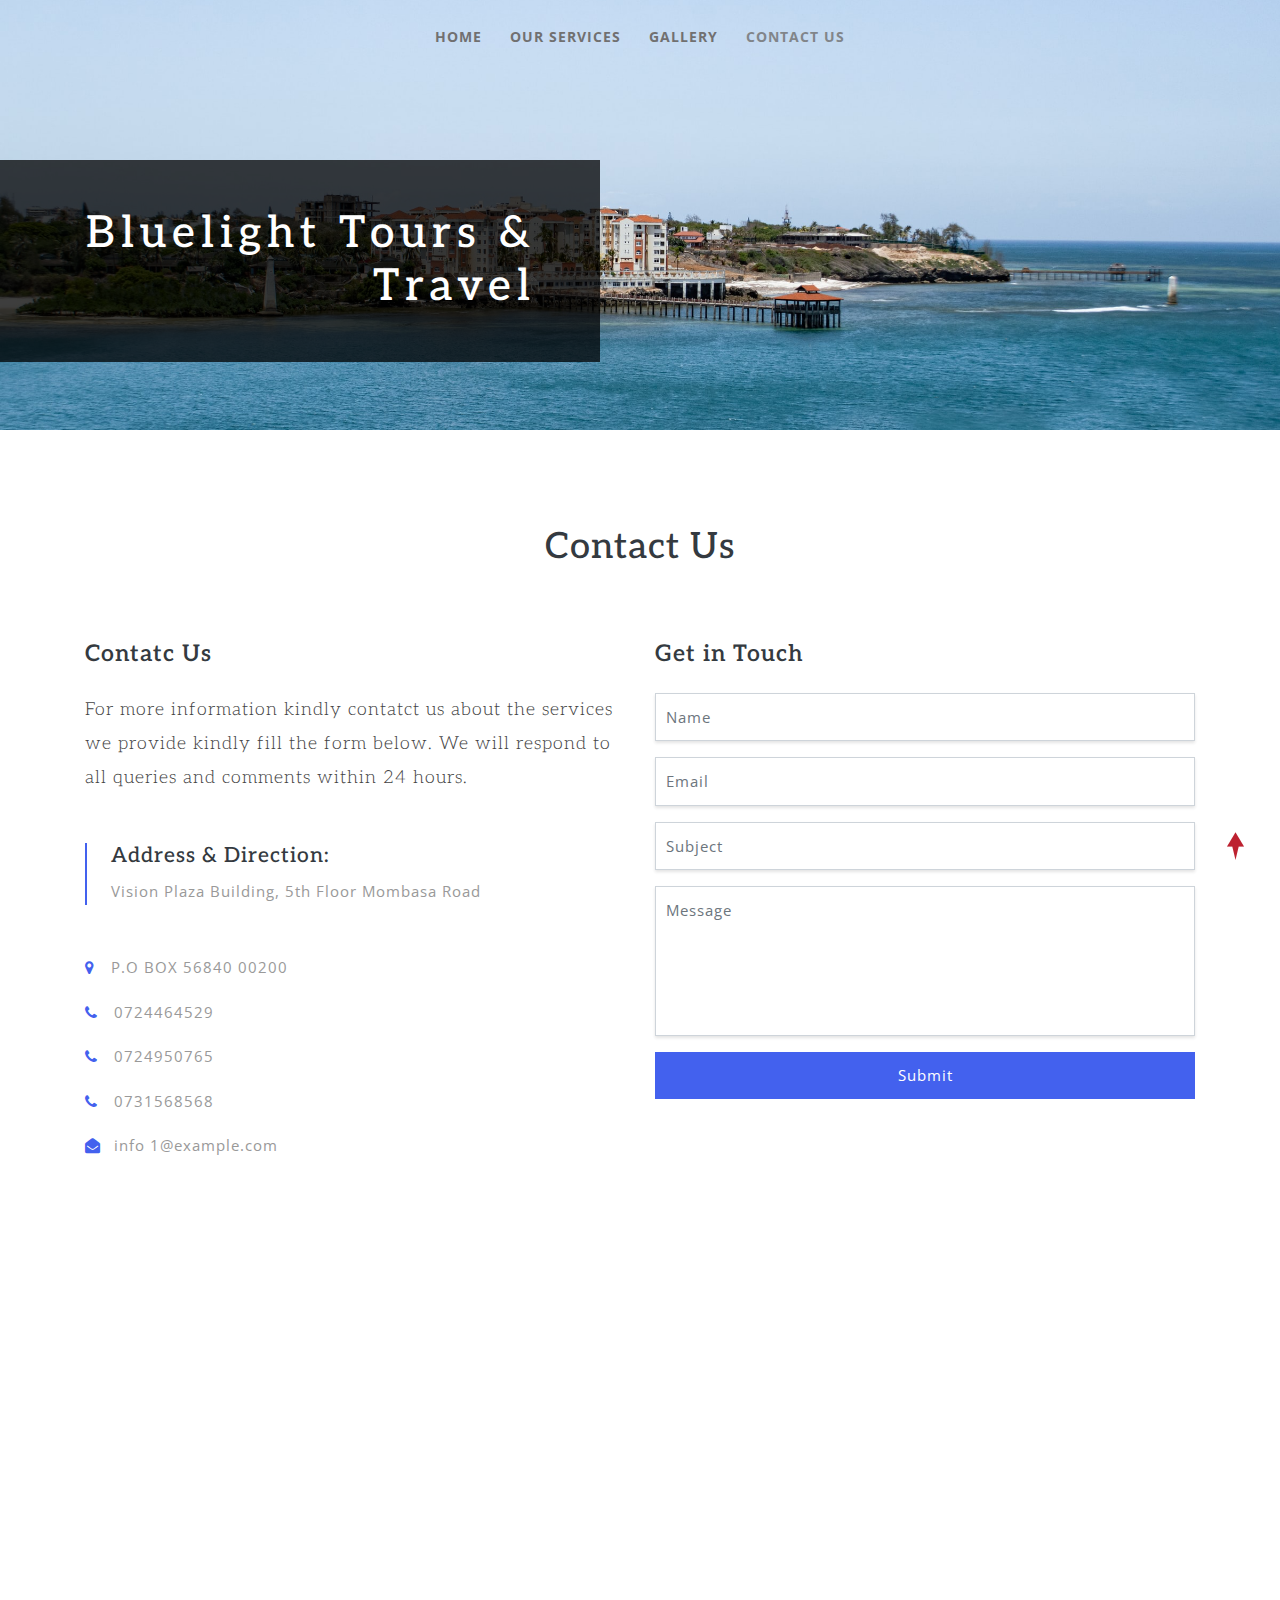
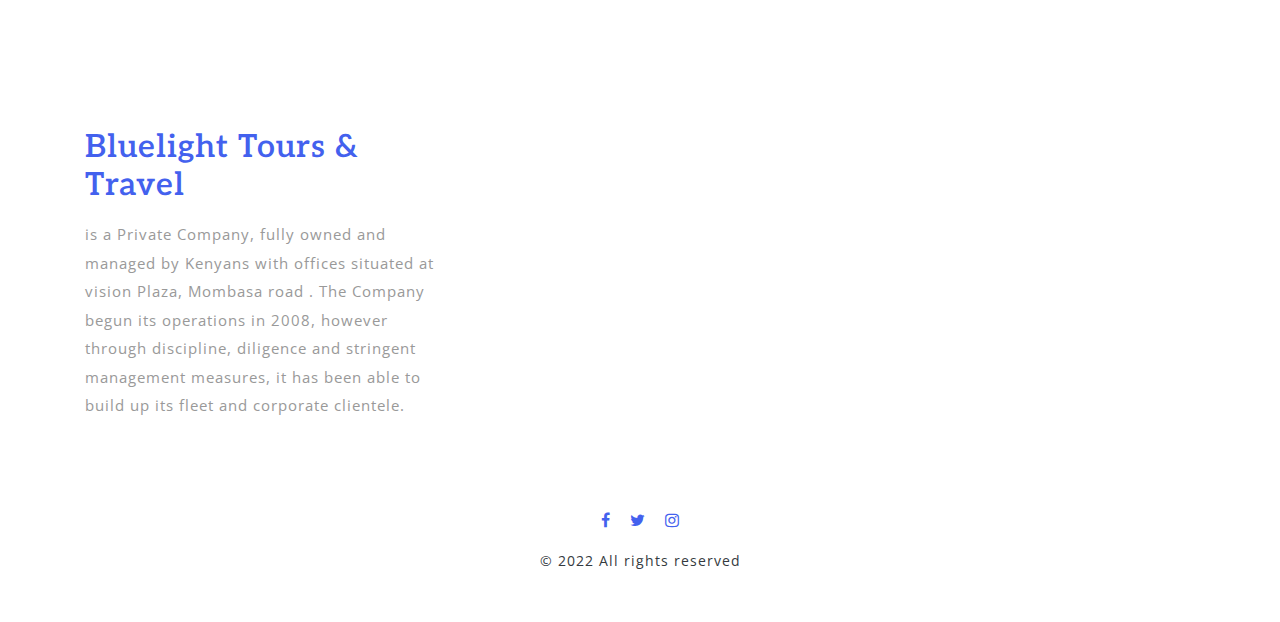
==== commit 08576e67: "fix contact img" ====
--- a/contact.html
+++ b/contact.html
@@ -116,7 +116,7 @@
           <div class="col-lg-6 regstr-r-w3-w3pvt-mobiits mt-lg-0 mt-5">
             <h4 class="contact-title text-bl mb-4">Get in Touch</h4>
             <div class="form-bg-w3ls">
-              <form action="#" method="post">
+              <form action="process.php" method="post">
                 <div class="form-group">
                   <input
                     type="text"
@@ -189,38 +189,6 @@
               fleet and corporate clientele.
             </p>
           </div>
-          <!-- <div
-            class="offset-lg-1 col-lg-2 col-sm-6 col-4 footer-grid mt-lg-0 mt-4"
-          >
-            <ul class="list-unstyled">
-              <li>
-                <a href="index.html">Home</a>
-              </li>
-              <li class="my-2">
-                <a href="index.html">About Us</a>
-              </li>
-            </ul>
-          </div> -->
-          <!-- <div class="col-lg-2 col-6 footer-grid mt-lg-0 mt-4">
-            <ul class="list-unstyled">
-              <li class="my-2">
-                <a href="index.html">Services</a>
-              </li>
-              <li>
-                <a href="single.html">Services Details</a>
-              </li>
-            </ul>
-          </div> -->
-          <!-- <div class="col-lg-2 col-6 footer-grid mt-lg-0 mt-4">
-            <ul class="list-unstyled">
-              <li>
-                <a href="gallery.html">Gallery</a>
-              </li>
-              <li class="my-2">
-                <a href="contact.html">Contact Us</a>
-              </li>
-            </ul>
-          </div> -->
         </div>
       </div>
     </footer>
--- a/css/style.css
+++ b/css/style.css
@@ -797,7 +797,7 @@
 
 /* contact */
 .banner_w3lspvt-4 {
-  background: url(../images/b5.jpg) no-repeat top;
+  background: url(../images/bckground.png) no-repeat top;
   -webkit-background-size: cover;
   -moz-background-size: cover;
   -o-background-size: cover;
